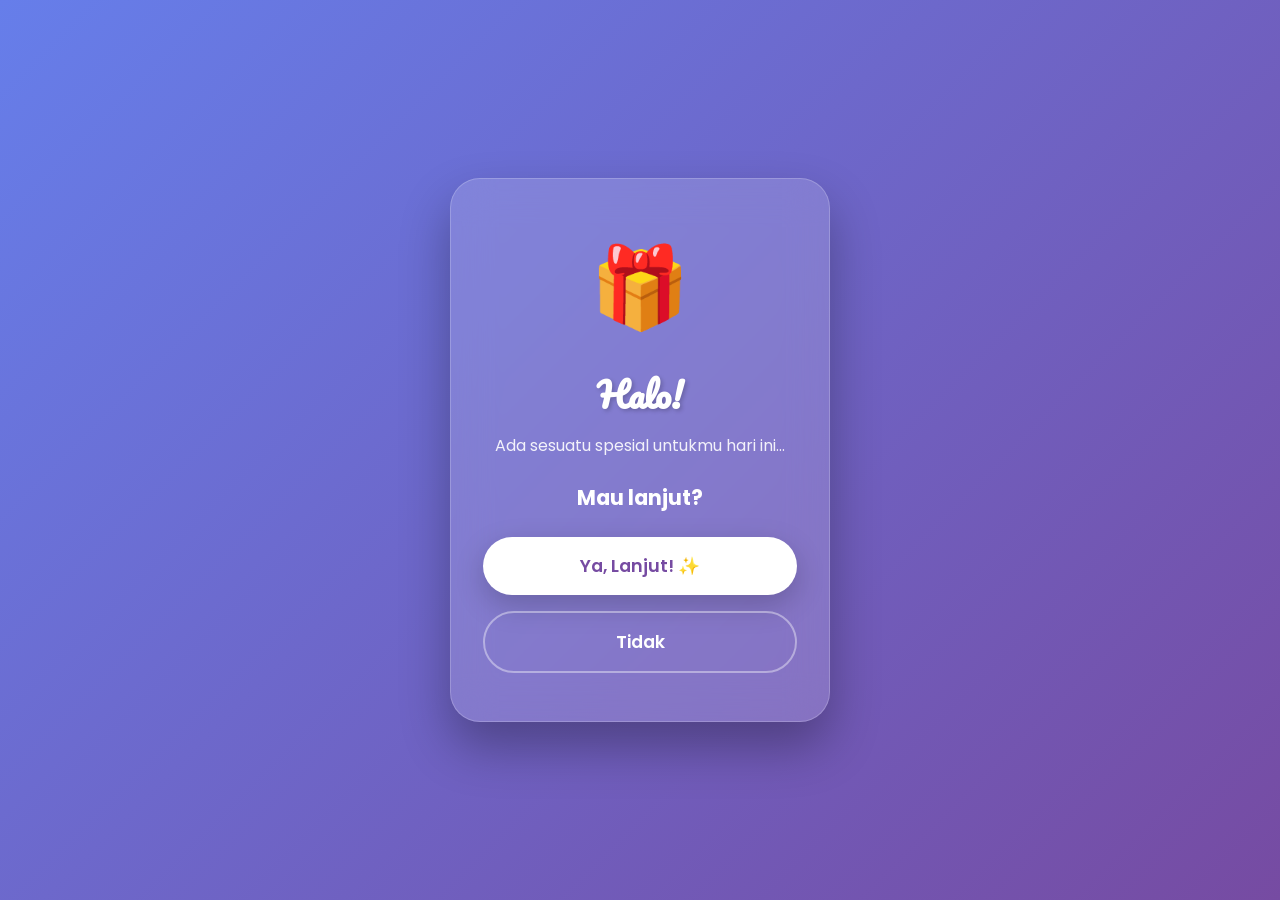
==== index.html @ b7c5795a "kado ultah" ====
<!DOCTYPE html>
<html lang="id">
<head>
    <meta charset="UTF-8">
    <meta name="viewport" content="width=device-width, initial-scale=1.0, maximum-scale=1.0, user-scalable=no">
    <title>🎁 Ada Kejutan!</title>
    <link rel="stylesheet" href="/style/style.css">
    <link href="https://fonts.googleapis.com/css2?family=Poppins:wght@300;400;600;700;800&family=Pacifico&display=swap" rel="stylesheet">
</head>
<body class="landing-page">

    <!-- HALAMAN 1: Pertanyaan Awal -->
    <div id="pageAsk" class="page page-active">
        <div class="ask-container">
            <div class="gift-emoji">🎁</div>
            <h1>Halo!</h1>
            <p class="ask-text">Ada sesuatu spesial untukmu hari ini...</p>
            <p class="ask-question">Mau lanjut?</p>
            <div class="btn-group">
                <button class="btn btn-yes" onclick="goToCountdown()">Ya, Lanjut! ✨</button>
                <button class="btn btn-no" onclick="showConfirm()">Tidak</button>
            </div>
        </div>
    </div>

    <!-- HALAMAN 2: Konfirmasi Penolakan -->
    <div id="pageConfirm" class="page">
        <div class="ask-container">
            <div class="sad-emoji">😢</div>
            <h1>Yakin Gamau Lanjut?</h1>
            <p class="ask-text">Sayang banget lho kalau dilewatkan...</p>
            <div class="btn-group">
                <button class="btn btn-yes" onclick="goToCountdown()">Oke, Lanjut! 💕</button>
                <button class="btn btn-no" onclick="showError()">Yakin Tidak</button>
            </div>
        </div>
    </div>

    <!-- HALAMAN 3: Error 404 -->
    <div id="pageError" class="page">
        <div class="error-container">
            <div class="error-code">404</div>
            <div class="error-emoji">💔</div>
            <h1>Kejutan Hilang...</h1>
            <p>Kamu memilih untuk tidak melanjutkan.</p>
            <p class="error-small">Tapi jangan khawatir, kamu bisa kembali!</p>
            <button class="btn btn-retry" onclick="location.reload()">Coba Lagi 🔄</button>
        </div>
    </div>

    <script>
        function showConfirm() {
            document.getElementById('pageAsk').classList.remove('page-active');
            document.getElementById('pageConfirm').classList.add('page-active');
        }

        function showError() {
            document.getElementById('pageConfirm').classList.remove('page-active');
            document.getElementById('pageError').classList.add('page-active');
        }

        function goToCountdown() {
            window.location.href = 'countdown.html';
        }
    </script>

</body>
</html>
---- style/style.css ----
/* ============================================
   RESET & BASE
   ============================================ */
* {
    margin: 0;
    padding: 0;
    box-sizing: border-box;
    -webkit-tap-highlight-color: transparent;
}

html {
    scroll-behavior: smooth;
    overflow-x: hidden;
}

body {
    font-family: 'Poppins', sans-serif;
    overflow-x: hidden;
    min-height: 100vh;
    -webkit-overflow-scrolling: touch;
}

/* ============================================
   LANDING PAGE (index.html)
   ============================================ */
.landing-page {
    background: linear-gradient(135deg, #667eea 0%, #764ba2 100%);
    min-height: 100vh;
    display: flex;
    justify-content: center;
    align-items: center;
}

.page {
    display: none;
    width: 100%;
    min-height: 100vh;
    justify-content: center;
    align-items: center;
    padding: 1.5rem;
    animation: fadeIn 0.5s ease;
}

.page-active {
    display: flex;
}

@keyframes fadeIn {
    from { opacity: 0; transform: scale(0.95); }
    to { opacity: 1; transform: scale(1); }
}

.ask-container {
    text-align: center;
    background: rgba(255,255,255,0.15);
    backdrop-filter: blur(20px);
    border-radius: 30px;
    padding: 3rem 2rem;
    border: 1px solid rgba(255,255,255,0.2);
    max-width: 90vw;
    width: 380px;
    box-shadow: 0 25px 50px rgba(0,0,0,0.3);
}

.gift-emoji {
    font-size: 5rem;
    animation: bounce 2s ease infinite;
    margin-bottom: 1rem;
}

.sad-emoji {
    font-size: 5rem;
    animation: shake 1s ease infinite;
    margin-bottom: 1rem;
}

@keyframes bounce {
    0%, 100% { transform: translateY(0); }
    50% { transform: translateY(-15px); }
}

@keyframes shake {
    0%, 100% { transform: rotate(0deg); }
    25% { transform: rotate(-10deg); }
    75% { transform: rotate(10deg); }
}

.ask-container h1 {
    font-family: 'Pacifico', cursive;
    font-size: 2.2rem;
    color: #fff;
    margin-bottom: 0.5rem;
    text-shadow: 2px 2px 4px rgba(0,0,0,0.2);
}

.ask-text {
    color: rgba(255,255,255,0.9);
    font-size: 1rem;
    margin-bottom: 0.3rem;
}

.ask-question {
    color: #fff;
    font-size: 1.3rem;
    font-weight: 700;
    margin: 1.5rem 0;
}

.btn-group {
    display: flex;
    flex-direction: column;
    gap: 1rem;
    margin-top: 1.5rem;
}

.btn {
    padding: 1rem 2rem;
    font-size: 1.1rem;
    font-family: 'Poppins', sans-serif;
    font-weight: 600;
    border: none;
    border-radius: 50px;
    cursor: pointer;
    transition: all 0.3s ease;
    width: 100%;
}

.btn-yes {
    background: #fff;
    color: #764ba2;
    box-shadow: 0 10px 30px rgba(0,0,0,0.2);
}

.btn-yes:hover, .btn-yes:active {
    transform: translateY(-3px) scale(1.02);
    box-shadow: 0 15px 40px rgba(0,0,0,0.3);
}

.btn-no {
    background: transparent;
    color: #fff;
    border: 2px solid rgba(255,255,255,0.4);
}

.btn-no:hover, .btn-no:active {
    background: rgba(255,255,255,0.1);
    border-color: #fff;
}

/* Error Page */
.error-container {
    text-align: center;
    color: #fff;
    padding: 2rem;
}

.error-code {
    font-size: 8rem;
    font-weight: 800;
    line-height: 1;
    opacity: 0.3;
    margin-bottom: -1rem;
}

.error-emoji {
    font-size: 4rem;
    margin-bottom: 1rem;
}

.error-container h1 {
    font-family: 'Pacifico', cursive;
    font-size: 2rem;
    margin-bottom: 0.5rem;
}

.error-container p {
    font-size: 1rem;
    opacity: 0.8;
    margin-bottom: 0.3rem;
}

.error-small {
    font-size: 0.85rem !important;
    opacity: 0.6 !important;
    margin: 1rem 0 !important;
}

.btn-retry {
    background: #fff;
    color: #764ba2;
    padding: 1rem 2.5rem;
    font-size: 1.1rem;
    font-family: 'Poppins', sans-serif;
    font-weight: 600;
    border: none;
    border-radius: 50px;
    cursor: pointer;
    margin-top: 1.5rem;
    box-shadow: 0 10px 30px rgba(0,0,0,0.2);
}

/* ============================================
   COUNTDOWN PAGE (countdown.html)
   ============================================ */
.countdown-page {
    background: #0a0a1a;
    min-height: 100vh;
    display: flex;
    justify-content: center;
    align-items: center;
    overflow: hidden;
    position: relative;
}

#confettiCanvas, #fireworksCanvas {
    position: fixed;
    top: 0;
    left: 0;
    width: 100%;
    height: 100%;
    pointer-events: none;
}

#fireworksCanvas {
    z-index: 1;
}

#confettiCanvas {
    z-index: 2;
}

.countdown-wrapper {
    position: relative;
    z-index: 10;
    text-align: center;
}

.countdown-box {
    animation: fadeIn 0.5s ease;
}

.countdown-label {
    color: rgba(255,255,255,0.7);
    font-size: 1.2rem;
    margin-bottom: 1rem;
    letter-spacing: 2px;
}

.countdown-num {
    font-size: 10rem;
    font-weight: 800;
    color: #fff;
    line-height: 1;
    text-shadow: 0 0 60px rgba(255,255,255,0.5), 0 0 120px rgba(102,126,234,0.5);
    animation: countPop 0.8s ease;
}

@keyframes countPop {
    0% { transform: scale(0); opacity: 0; }
    50% { transform: scale(1.3); }
    100% { transform: scale(1); opacity: 1; }
}

.birthday-reveal {
    animation: fadeInUp 1s ease;
}

.birthday-reveal.hidden, .countdown-box.hidden {
    display: none !important;
}

.reveal-title {
    font-family: 'Pacifico', cursive;
    font-size: 2.5rem;
    color: #fff;
    margin-bottom: 0.5rem;
    text-shadow: 2px 2px 4px rgba(0,0,0,0.3);
}

.reveal-age {
    font-size: 8rem;
    font-weight: 800;
    background: linear-gradient(135deg, #f093fb, #f5576c, #ff6b9d);
    -webkit-background-clip: text;
    -webkit-text-fill-color: transparent;
    background-clip: text;
    line-height: 1;
    animation: glowPulse 1.5s ease-in-out infinite alternate;
}

@keyframes glowPulse {
    from { filter: drop-shadow(0 0 20px rgba(240,147,251,0.5)); }
    to { filter: drop-shadow(0 0 60px rgba(245,87,108,0.8)); }
}

.reveal-subtitle {
    font-size: 3rem;
    margin-top: 1rem;
    animation: bounce 1s ease infinite;
}

/* ============================================
   MAIN PAGE (main.html)
   ============================================ */
.main-page {
    background: linear-gradient(180deg, #d4e961 0%, #e9b5e4 50%, #0f3460 100%);
    min-height: 100vh;
    position: relative;
    overflow-x: hidden;
}

#bgConfetti {
    position: fixed;
    top: 0;
    left: 0;
    width: 100%;
    height: 100%;
    pointer-events: none;
    z-index: 0;
}

/* ===== MUSIC NOTIFICATION BOX ===== */
.music-bar {
    position: fixed;
    top: 20px;
    right: -250px;
    background: linear-gradient(135deg, #ff6b9d, #c44569);
    color: #fff;
    padding: 10px 18px;
    border-radius: 14px;
    z-index: 1000;
    box-shadow: 0 8px 25px rgba(0,0,0,0.35);
    display: flex;
    flex-direction: column;
    align-items: center;
    gap: 3px;
    min-width: 170px;
    text-align: center;
    border: 1px solid rgba(255,255,255,0.2);
    pointer-events: none;
}

.music-bar.show {
    animation: 
        slideInFromRight 0.5s ease forwards,
        stayVisible 4s 0.5s forwards,
        slideOutToRight 0.5s 4.5s forwards;
}

.music-text {
    font-size: 0.9rem;
    font-weight: 700;
    white-space: nowrap;
    display: flex;
    align-items: center;
    gap: 6px;
}

.music-subtext {
    font-size: 0.65rem;
    opacity: 0.85;
    font-weight: 400;
    font-style: italic;
    letter-spacing: 0.5px;
}

@keyframes slideInFromRight {
    from { right: -250px; opacity: 0; }
    to   { right: 20px; opacity: 1; }
}

@keyframes stayVisible {
    from { right: 20px; opacity: 1; }
    to   { right: 20px; opacity: 1; }
}

@keyframes slideOutToRight {
    from { right: 20px; opacity: 1; }
    to   { right: -250px; opacity: 0; }
}

/* Sections */
.section {
    position: relative;
    z-index: 10;
    padding: 3rem 1.5rem;
    min-height: auto;
}

/* Header Section */
.header-section {
    padding-top: 5rem;
    text-align: center;
}

.header-content {
    animation: fadeInUp 1s ease;
}

.header-title {
    font-family: 'Pacifico', cursive;
    font-size: 2.5rem;
    color: #fff;
    margin-bottom: 0.5rem;
    text-shadow: 2px 2px 4px rgba(0,0,0,0.3);
}

.header-name {
    font-size: 2.2rem;
    font-weight: 700;
    background: linear-gradient(135deg, #c308d4, #f5576c);
    -webkit-background-clip: text;
    -webkit-text-fill-color: transparent;
    background-clip: text;
    margin-bottom: 0.3rem;
}

.header-age {
    font-size: 1.5rem;
    color: #f8b500;
    font-weight: 600;
    margin-bottom: 1rem;
}

.header-subtitle {
    color: rgba(255,255,255,0.7);
    font-size: 1rem;
    text-shadow: 1px 1px 3px rgba(0,0,0,0.5);
}

/* Music Section */
.music-section {
    text-align: center;
    padding: 2rem 1.5rem;
}

.music-container {
    display: flex;
    flex-direction: column;
    align-items: center;
    gap: 0.5rem;
}

.play-btn {
    display: flex;
    align-items: center;
    gap: 0.5rem;
    padding: 0.8rem 2rem;
    font-size: 1rem;
    font-family: 'Poppins', sans-serif;
    font-weight: 600;
    border: none;
    border-radius: 50px;
    background: linear-gradient(135deg, #ff6b9d, #c44569);
    color: #fff;
    cursor: pointer;
    transition: all 0.3s ease;
    box-shadow: 0 10px 30px rgba(196,69,105,0.4);
}

.play-btn:active {
    transform: scale(0.95);
}

.play-btn.playing {
    background: linear-gradient(135deg, #2ed573, #1e90ff);
    box-shadow: 0 10px 30px rgba(46,213,115,0.4);
}

.play-icon {
    font-size: 1.2rem;
}

.enjoy-text {
    font-size: 0.75rem;
    color: rgba(28, 9, 29, 0.63);
    font-style: italic;
    letter-spacing: 1px;
}

/* Photos Section */
.photos-section {
    text-align: center;
}

.photos-title {
    font-family: 'Pacifico', cursive;
    font-size: 1.8rem;
    color: #fff;
    margin-bottom: 2rem;
}

.photos-grid {
    display: grid;
    grid-template-columns: repeat(2, 1fr);
    gap: 1rem;
    max-width: 500px;
    margin: 0 auto;
}

.photo-card {
    position: relative;
    border-radius: 20px;
    overflow: hidden;
    aspect-ratio: 3/4;
    box-shadow: 0 15px 35px rgba(0,0,0,0.4);
}

.photo-blur {
    width: 100%;
    height: 100%;
    position: relative;
    overflow: hidden;
}

.photo-blur::before {
    content: '';
    position: absolute;
    top: 0;
    left: 0;
    width: 100%;
    height: 100%;
    background: linear-gradient(
        180deg,
        transparent 0%,
        transparent 50%,
        rgba(245, 170, 226, 0.3) 100%
    );
    z-index: 2;
    pointer-events: none;
}

.photo-blur::after {
    content: '';
    position: absolute;
    top: -10%;
    left: -10%;
    width: 120%;
    height: 120%;
    background: radial-gradient(circle at 30% 30%, transparent 30%, rgba(26,26,46,0.4) 70%);
    z-index: 1;
    pointer-events: none;
}

.photo-blur img {
    width: 100%;
    height: 100%;
    object-fit: cover;
    filter: contrast(1.1) saturate(1.2);
    transition: all 0.5s ease;
}

.photo-card:active .photo-blur img {
    filter: contrast(1.1) saturate(1.2) blur(0);
    transform: scale(1.05);
}

/* Long Text Section */
.text-section {
    padding: 3rem 1.5rem;
}

.text-container {
    max-width: 600px;
    margin: 0 auto;
    background: rgba(163, 13, 223, 0.05);
    backdrop-filter: blur(10px);
    border-radius: 25px;
    padding: 2rem;
    border: 1px solid rgba(255,255,255,0.1);
}

.text-title {
    font-family: 'Pacifico', cursive;
    font-size: 1.8rem;
    color: #c349d3bd;
    text-align: center;
    margin-bottom: 1.5rem;
}

.text-content p {
    color: rgba(255,255,255,0.8);
    font-size: 0.95rem;
    line-height: 1.8;
    margin-bottom: 1rem;
    text-align: justify;
}

/* Confetti Button Section */
.confetti-section {
    text-align: center;
    padding: 3rem 1.5rem 5rem;
}

.confetti-title {
    font-size: 1.5rem;
    color: #fff;
    margin-bottom: 1.5rem;
}

.confetti-btn {
    display: flex;
    align-items: center;
    gap: 0.5rem;
    padding: 1rem 2.5rem;
    font-size: 1.2rem;
    font-family: 'Poppins', sans-serif;
    font-weight: 700;
    border: none;
    border-radius: 50px;
    background: linear-gradient(135deg, #f8b500, #ff6b9d);
    color: #fff;
    cursor: pointer;
    margin: 0 auto;
    transition: all 0.3s ease;
    box-shadow: 0 15px 40px rgba(248,181,0,0.4);
}

.confetti-btn:active {
    transform: scale(0.95);
}

.confetti-hint {
    margin-top: 1rem;
    font-size: 0.85rem;
    color: rgba(255,255,255,0.5);
}

/* Burst Particles */
.burst-particle {
    position: fixed;
    width: 10px;
    height: 10px;
    border-radius: 50%;
    pointer-events: none;
    z-index: 9999;
    animation: burstFly 1.5s ease-out forwards;
}

@keyframes burstFly {
    0% {
        transform: translate(0, 0) scale(1);
        opacity: 1;
    }
    100% {
        transform: translate(var(--tx), var(--ty)) scale(0);
        opacity: 0;
    }
}

/* ============================================
   FOOTER / DEVELOPER CREDITS
   ============================================ */
.dev-footer {
    background: #0a0a1a;
    padding: 2.5rem 1.5rem;
    border-top: 1px solid rgba(255,255,255,0.08);
    position: relative;
    z-index: 10;
}

.dev-container {
    max-width: 500px;
    margin: 0 auto;
    text-align: center;
}

.dev-title {
    font-size: 1rem;
    color: #ff6b9d;
    margin-bottom: 1.5rem;
    font-weight: 600;
}

.dev-socials {
    display: flex;
    justify-content: center;
    gap: 1rem;
    flex-wrap: wrap;
    margin-bottom: 1.5rem;
}

.dev-link {
    display: flex;
    align-items: center;
    gap: 0.4rem;
    padding: 0.7rem 1.2rem;
    border-radius: 50px;
    text-decoration: none;
    color: #fff;
    font-size: 0.85rem;
    font-weight: 600;
    transition: all 0.3s ease;
    border: 1px solid rgba(255,255,255,0.15);
}

.dev-link svg {
    width: 18px;
    height: 18px;
}

.dev-link:active {
    transform: scale(0.95);
}

.dev-link.github:hover, .dev-link.github:active {
    background: #333;
    border-color: #333;
}

.dev-link.youtube:hover, .dev-link.youtube:active {
    background: #ff0000;
    border-color: #ff0000;
}

.dev-link.tiktok:hover, .dev-link.tiktok:active {
    background: #000;
    border-color: #69c9d0;
}

.dev-link.instagram:hover, .dev-link.instagram:active {
    background: linear-gradient(45deg, #f09433, #e6683c, #dc2743, #cc2366, #bc1888);
    border-color: transparent;
}

.dev-year {
    font-size: 0.8rem;
    color: rgba(255,255,255,0.4);
}

/* ============================================
   ANIMATIONS
   ============================================ */
@keyframes fadeInUp {
    from { opacity: 0; transform: translateY(40px); }
    to { opacity: 1; transform: translateY(0); }
}

/* ============================================
   RESPONSIVE
   ============================================ */
@media (max-width: 400px) {
    .ask-container {
        padding: 2rem 1.5rem;
        width: 95vw;
    }
    
    .ask-container h1 {
        font-size: 1.8rem;
    }
    
    .countdown-num {
        font-size: 7rem;
    }
    
    .reveal-title {
        font-size: 1.8rem;
    }
    
    .reveal-age {
        font-size: 6rem;
    }
    
    .header-title {
        font-size: 2rem;
    }
    
    .header-name {
        font-size: 1.8rem;
    }
    
    .photos-grid {
        gap: 0.7rem;
    }
    
    .dev-link {
        padding: 0.6rem 1rem;
        font-size: 0.8rem;
    }
}

@media (min-width: 768px) {
    .photos-grid {
        grid-template-columns: repeat(4, 1fr);
        max-width: 800px;
    }
}
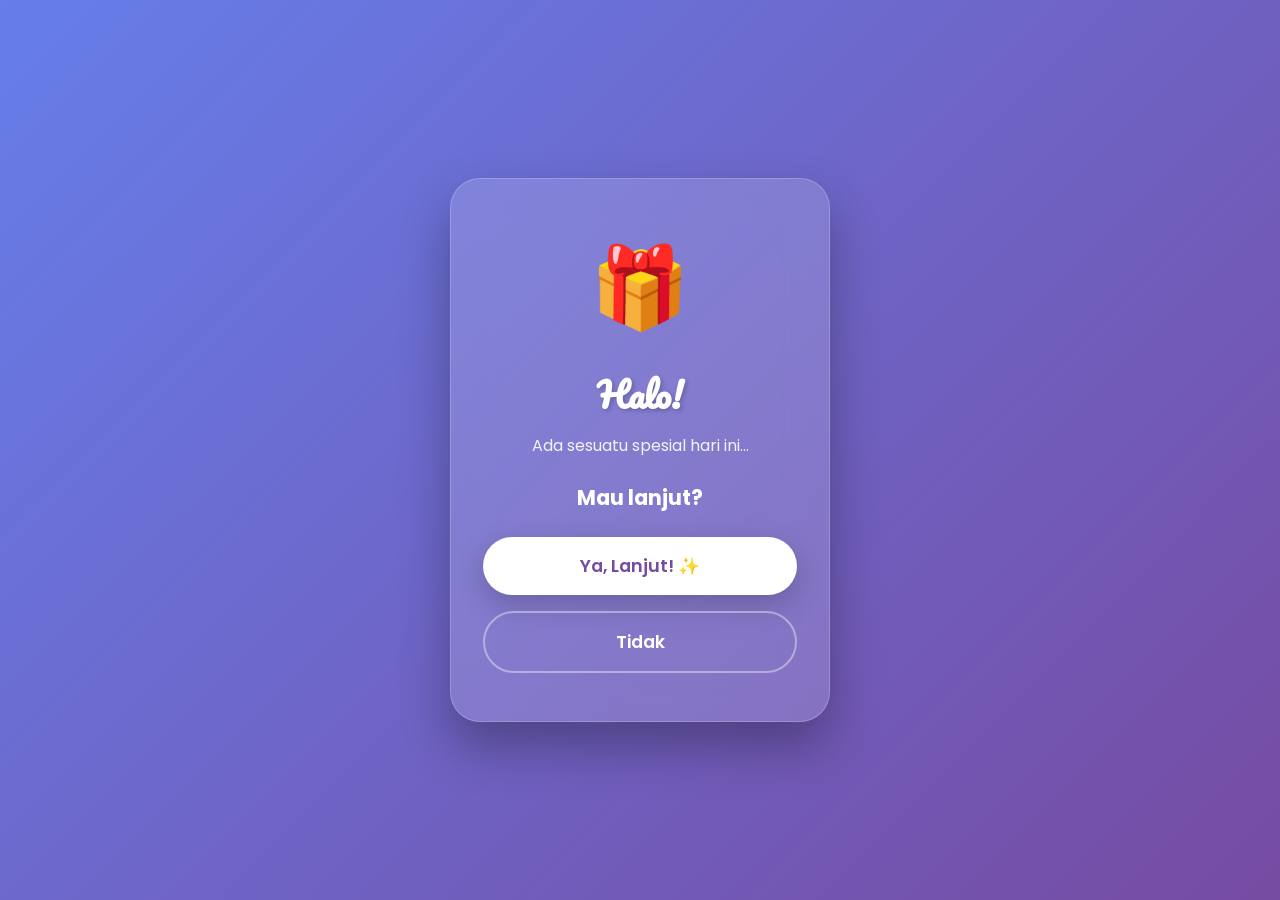
==== commit 4abc195e: "change index.html" ====
--- a/index.html
+++ b/index.html
@@ -3,7 +3,7 @@
 <head>
     <meta charset="UTF-8">
     <meta name="viewport" content="width=device-width, initial-scale=1.0, maximum-scale=1.0, user-scalable=no">
-    <title>🎁 Ada Kejutan!</title>
+    <title>Login Page</title>
     <link rel="stylesheet" href="/style/style.css">
     <link href="https://fonts.googleapis.com/css2?family=Poppins:wght@300;400;600;700;800&family=Pacifico&display=swap" rel="stylesheet">
 </head>
@@ -14,7 +14,7 @@
         <div class="ask-container">
             <div class="gift-emoji">🎁</div>
             <h1>Halo!</h1>
-            <p class="ask-text">Ada sesuatu spesial untukmu hari ini...</p>
+            <p class="ask-text">Ada sesuatu spesial hari ini...</p>
             <p class="ask-question">Mau lanjut?</p>
             <div class="btn-group">
                 <button class="btn btn-yes" onclick="goToCountdown()">Ya, Lanjut! ✨</button>
@@ -65,4 +65,4 @@
     </script>
 
 </body>
-</html>+</html>
